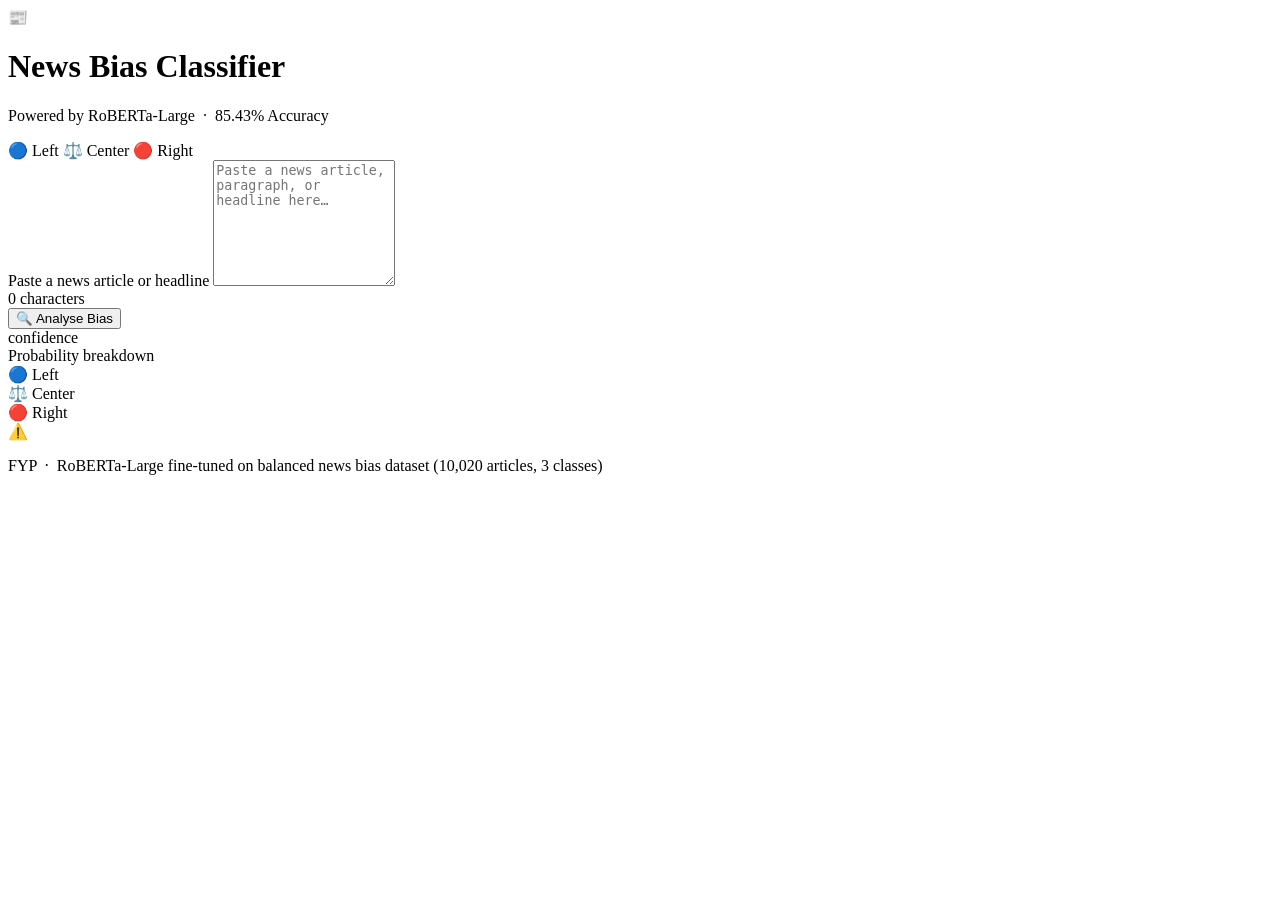
==== webapp/legacy_backup/index_2026-04-13.html @ 1a773033 "added url implementation" ====
<!DOCTYPE html>
<html lang="en">
<head>
  <meta charset="UTF-8" />
  <meta name="viewport" content="width=device-width, initial-scale=1.0" />
  <title>News Bias Classifier</title>
  <link rel="stylesheet" href="{{ url_for('static', filename='style.css') }}" />
</head>
<body>

  <!-- ── Header ── -->
  <header>
    <div class="header-inner">
      <div class="logo">
        <span class="logo-icon">📰</span>
        <div>
          <h1>News Bias Classifier</h1>
          <p class="subtitle">Powered by RoBERTa-Large &nbsp;·&nbsp; 85.43% Accuracy</p>
        </div>
      </div>
      <div class="badges">
        <span class="badge blue">🔵 Left</span>
        <span class="badge purple">⚖️ Center</span>
        <span class="badge red">🔴 Right</span>
      </div>
    </div>
  </header>

  <!-- ── Main ── -->
  <main>
    <div class="card">
      <label for="news-input" class="input-label">Paste a news article or headline</label>
      <textarea
        id="news-input"
        placeholder="Paste a news article, paragraph, or headline here…"
        rows="8"
      ></textarea>
      <div class="char-count"><span id="char-count">0</span> characters</div>

      <button id="predict-btn" onclick="predict()">
        <span id="btn-text">🔍 Analyse Bias</span>
        <span id="btn-spinner" class="spinner hidden"></span>
      </button>
    </div>

    <!-- ── Result card ── -->
    <div id="result-card" class="card result-card hidden">
      <div class="result-header">
        <span id="result-emoji" class="result-emoji"></span>
        <div>
          <div id="result-label" class="result-label"></div>
          <div id="result-desc" class="result-desc"></div>
        </div>
        <div class="confidence-badge">
          <span id="conf-value"></span>
          <span class="conf-unit">confidence</span>
        </div>
      </div>

      <!-- Probability bars -->
      <div class="prob-section">
        <div class="prob-title">Probability breakdown</div>

        <div class="prob-row">
          <span class="prob-label">🔵 Left</span>
          <div class="prob-bar-bg">
            <div class="prob-bar blue" id="bar-left"></div>
          </div>
          <span class="prob-pct" id="pct-left"></span>
        </div>

        <div class="prob-row">
          <span class="prob-label">⚖️ Center</span>
          <div class="prob-bar-bg">
            <div class="prob-bar purple" id="bar-center"></div>
          </div>
          <span class="prob-pct" id="pct-center"></span>
        </div>

        <div class="prob-row">
          <span class="prob-label">🔴 Right</span>
          <div class="prob-bar-bg">
            <div class="prob-bar red" id="bar-right"></div>
          </div>
          <span class="prob-pct" id="pct-right"></span>
        </div>
      </div>
    </div>

    <!-- ── Error card ── -->
    <div id="error-card" class="card error-card hidden">
      <span>⚠️</span> <span id="error-msg"></span>
    </div>
  </main>

  <!-- ── Footer ── -->
  <footer>
    <p>FYP &nbsp;·&nbsp; RoBERTa-Large fine-tuned on balanced news bias dataset (10,020 articles, 3 classes)</p>
  </footer>

  <script>
    // Character counter
    const textarea = document.getElementById("news-input");
    textarea.addEventListener("input", () => {
      document.getElementById("char-count").textContent = textarea.value.length;
    });

    // Also allow Ctrl+Enter to submit
    textarea.addEventListener("keydown", (e) => {
      if (e.ctrlKey && e.key === "Enter") predict();
    });

    async function predict() {
      const text = textarea.value.trim();
      if (!text) { showError("Please paste some text first."); return; }

      setLoading(true);
      hideCards();

      try {
        const res = await fetch("/predict", {
          method: "POST",
          headers: { "Content-Type": "application/json" },
          body: JSON.stringify({ text }),
        });
        const data = await res.json();

        if (data.error) { showError(data.error); return; }

        showResult(data);
      } catch (err) {
        showError("Could not reach the server. Make sure the app is running.");
      } finally {
        setLoading(false);
      }
    }

    function showResult(data) {
      document.getElementById("result-emoji").textContent  = data.emoji;
      document.getElementById("result-label").textContent  = data.name + " Bias";
      document.getElementById("result-label").style.color  = data.color;
      document.getElementById("result-desc").textContent   = data.description;
      document.getElementById("conf-value").textContent    = data.confidence + "%";

      const p = data.probabilities;
      setBar("bar-left",    "pct-left",    p["Left"]);
      setBar("bar-center",  "pct-center",  p["Center"]);
      setBar("bar-right",   "pct-right",   p["Right"]);

      document.getElementById("result-card").classList.remove("hidden");
    }

    function setBar(barId, pctId, value) {
      document.getElementById(barId).style.width   = value + "%";
      document.getElementById(pctId).textContent   = value + "%";
    }

    function showError(msg) {
      document.getElementById("error-msg").textContent = msg;
      document.getElementById("error-card").classList.remove("hidden");
    }

    function hideCards() {
      document.getElementById("result-card").classList.add("hidden");
      document.getElementById("error-card").classList.add("hidden");
    }

    function setLoading(on) {
      document.getElementById("predict-btn").disabled = on;
      document.getElementById("btn-text").classList.toggle("hidden", on);
      document.getElementById("btn-spinner").classList.toggle("hidden", !on);
    }
  </script>
</body>
</html>
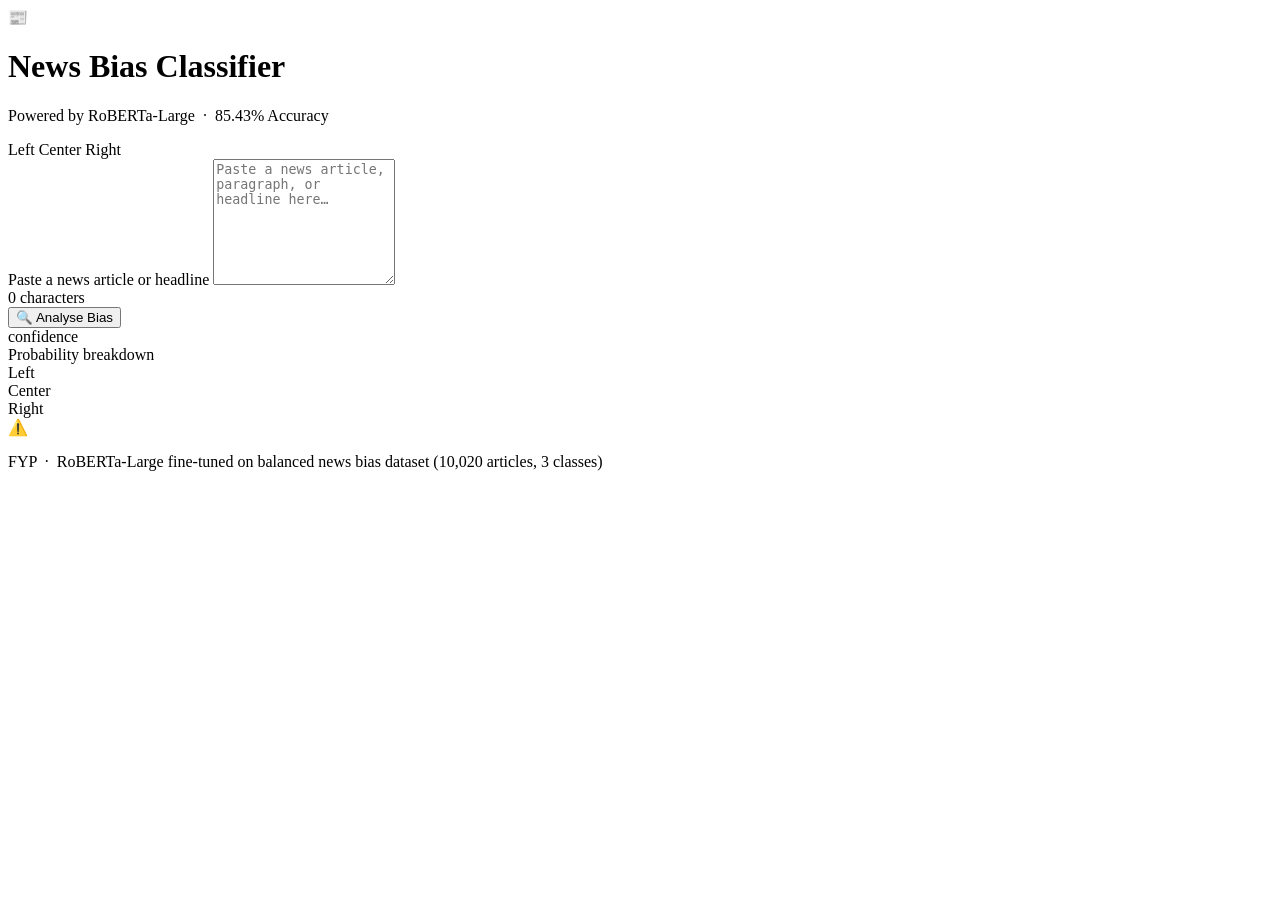
==== commit 3cb0d0bd: "removed these stupid emojis" ====
--- a/webapp/legacy_backup/index_2026-04-13.html
+++ b/webapp/legacy_backup/index_2026-04-13.html
@@ -19,9 +19,9 @@
         </div>
       </div>
       <div class="badges">
-        <span class="badge blue">🔵 Left</span>
-        <span class="badge purple">⚖️ Center</span>
-        <span class="badge red">🔴 Right</span>
+        <span class="badge blue">Left</span>
+        <span class="badge purple">Center</span>
+        <span class="badge red">Right</span>
       </div>
     </div>
   </header>
@@ -46,7 +46,6 @@
     <!-- ── Result card ── -->
     <div id="result-card" class="card result-card hidden">
       <div class="result-header">
-        <span id="result-emoji" class="result-emoji"></span>
         <div>
           <div id="result-label" class="result-label"></div>
           <div id="result-desc" class="result-desc"></div>
@@ -62,7 +61,7 @@
         <div class="prob-title">Probability breakdown</div>
 
         <div class="prob-row">
-          <span class="prob-label">🔵 Left</span>
+          <span class="prob-label"> Left</span>
           <div class="prob-bar-bg">
             <div class="prob-bar blue" id="bar-left"></div>
           </div>
@@ -70,7 +69,7 @@
         </div>
 
         <div class="prob-row">
-          <span class="prob-label">⚖️ Center</span>
+          <span class="prob-label"> Center</span>
           <div class="prob-bar-bg">
             <div class="prob-bar purple" id="bar-center"></div>
           </div>
@@ -78,7 +77,7 @@
         </div>
 
         <div class="prob-row">
-          <span class="prob-label">🔴 Right</span>
+          <span class="prob-label"> Right</span>
           <div class="prob-bar-bg">
             <div class="prob-bar red" id="bar-right"></div>
           </div>
@@ -136,7 +135,6 @@
     }
 
     function showResult(data) {
-      document.getElementById("result-emoji").textContent  = data.emoji;
       document.getElementById("result-label").textContent  = data.name + " Bias";
       document.getElementById("result-label").style.color  = data.color;
       document.getElementById("result-desc").textContent   = data.description;
